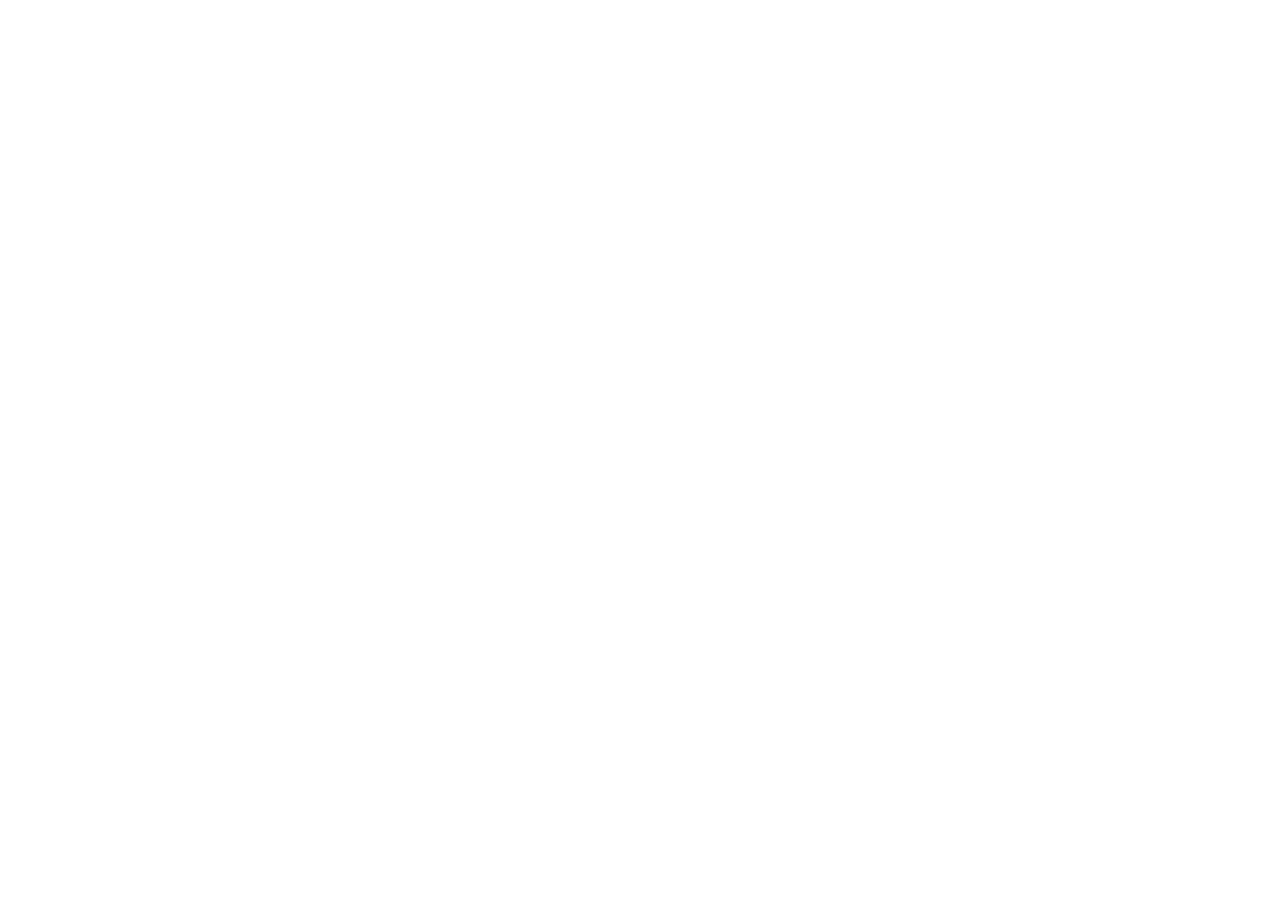
==== day01/login.html @ 251e4d49 "init project" ====
<!DOCTYPE html>
<html lang="en">
<head>
    <meta charset="UTF-8">
    <meta http-equiv="X-UA-Compatible" content="IE=edge">
    <meta name="viewport" content="width=device-width, initial-scale=1.0">
    <title>Document</title>
</head>
<body>
    
</body>
</html>
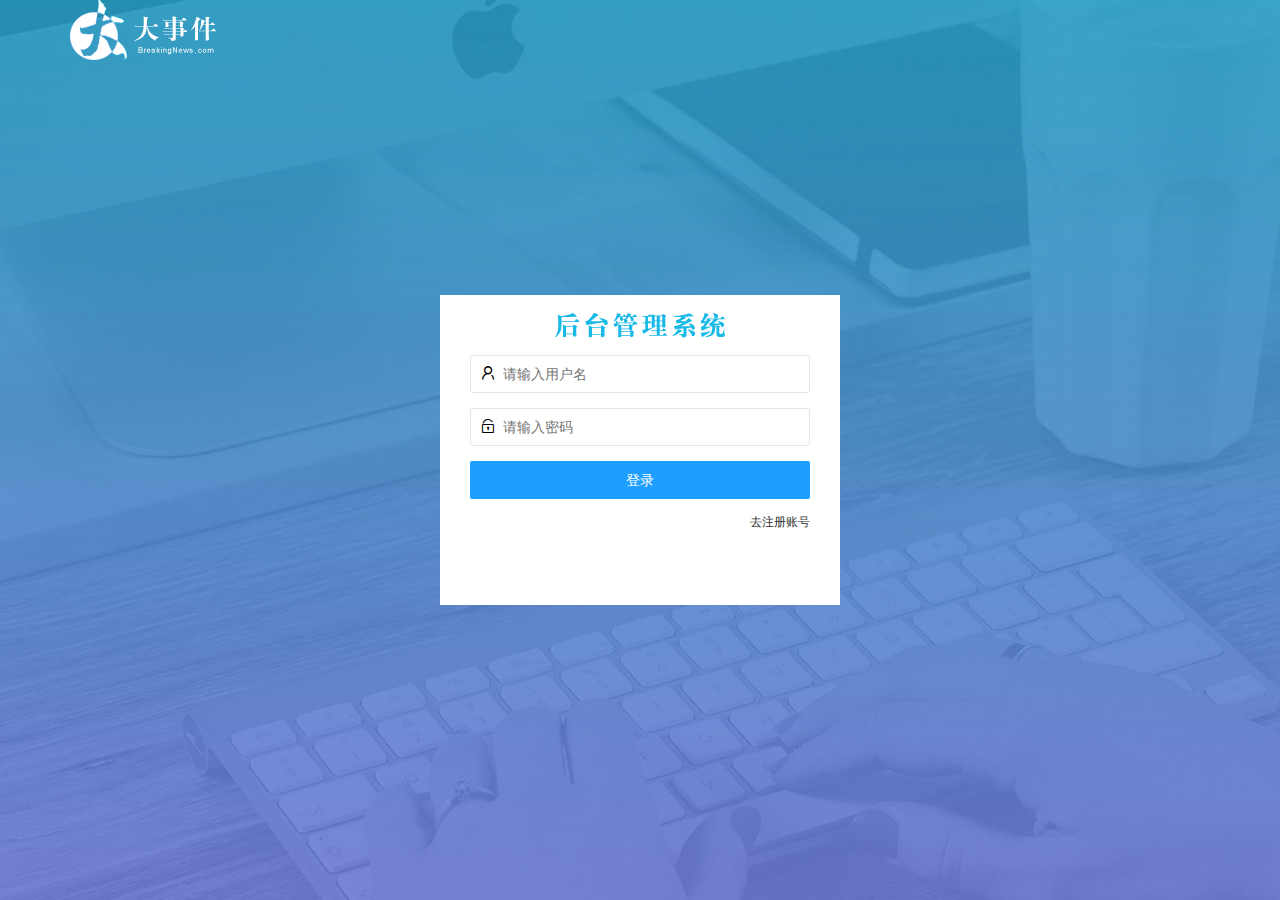
==== commit 11308c99: "新增了登录注册的css和js文件" ====
--- a/day01/login.html
+++ b/day01/login.html
@@ -4,9 +4,77 @@
     <meta charset="UTF-8">
     <meta http-equiv="X-UA-Compatible" content="IE=edge">
     <meta name="viewport" content="width=device-width, initial-scale=1.0">
-    <title>Document</title>
+    <title>大事件-登录/注册</title>
+    <link rel="stylesheet" href="./assets/css/login.css">
+    <link rel="stylesheet" href="./assets/lib/layui/css/layui.css">
 </head>
 <body>
+    <div class="layui-main">
+        <img src="./assets/images/logo.png" alt="">
+    </div>
+
+    <!-- 登录注册区域 -->
+    <div class="loginAndRegBox">
+        <div class="title-box"></div>
+        <!-- 登录的div -->
+        <div class="login-box">
+            <!-- 登录的表单 -->
+            <form class="layui-form"  id="form_login">
+                <!-- 用户名 -->
+                <div class="layui-form-item">
+                    <i class="layui-icon layui-icon-username"></i> 
+                    <input type="text" name="username" required  lay-verify="required" placeholder="请输入用户名" autocomplete="off" class="layui-input" id="layui-input">
+                </div>
+                <!-- 密码 -->
+                <div class="layui-form-item">
+                    <i class="layui-icon layui-icon-password"></i> 
+                    <input type="password" name="password" required  lay-verify="required|pwd" placeholder="请输入密码" autocomplete="off" class="layui-input" id="layui-input">
+                </div>
+                <!-- 登录按钮 -->
+                <div class="layui-form-item">
+                    <!-- 注意：表单提交按钮和普通按钮的区别 就是lay-submit属性 -->
+                          <button class="layui-btn layui-btn-normal layui-btn-fluid " lay-submit>登录</button>
+                </div>
+                <div class="layui-form-item links">
+                <a href="javascript:;" id="link_reg">去注册账号</a>
+                </div>
+            </form>
+            
+            
+        </div>
+        <!-- 注册的div -->
+        <div class="reg-box">
+            <form class="layui-form" id="form_reg">
+                <!-- 用户名 -->
+                <div class="layui-form-item">
+                    <i class="layui-icon layui-icon-username"></i> 
+                    <input type="text" name="username" required  lay-verify="required" placeholder="请输入用户名" autocomplete="off" class="layui-input" id="layui-input">
+                </div>
+                <!-- 密码 -->
+                <div class="layui-form-item">
+                    <i class="layui-icon layui-icon-password"></i> 
+                    <input type="password" name="password" required  lay-verify="required|pwd" placeholder="请输入密码" autocomplete="off" class="layui-input" id="layui-input">
+                </div>
+                <!-- 再次确认密码 -->
+                <div class="layui-form-item">
+                    <i class="layui-icon layui-icon-password"></i> 
+                    <input type="password" name="repassword" required  lay-verify="required|pwd|repwd" placeholder="再次输入密码" autocomplete="off" class="layui-input" id="layui-input">
+                </div>
+                <!-- 注册按钮 -->
+                <div class="layui-form-item">
+                    <!-- 注意：表单提交按钮和普通按钮的区别 就是lay-submit属性 -->
+                          <button class="layui-btn layui-btn-normal layui-btn-fluid " lay-submit>注册</button>
+                </div>
     
+                <div class="layui-form-item links">
+                <a href="javascript:;" id="link_login">去登录</a>
+                </div>
+            </form>
+        </div>
+    </div>
+    <script src="./assets/lib/layui/layui.all.js"></script>
+    <script src="./assets/lib/jquery.js"></script>
+    <script src="./assets/js/login.js"></script>
+    <!-- <script src="../../预习资料/大事件项目/day01/04.code/assets/js/login.js"></script> -->
 </body>
-</html>+</html> --- a/day01/assets/css/login.css
+++ b/day01/assets/css/login.css
@@ -0,0 +1,55 @@
+html,
+body {
+    margin: 0;
+    padding: 0;
+    height: 100%;
+    width: 100%;
+    background: url(../images/login_bg.jpg) no-repeat center;
+    background-size: cover;
+}
+
+.loginAndRegBox {
+    width: 400px;
+    height: 310px;
+    background-color: #fff;
+    position: absolute;
+    top: 50%;
+    left: 50%;
+    transform: translate(-50%,-50%);
+
+}
+.title-box {
+    height: 60px;
+    background: url(../images/login_title.png) no-repeat center;
+    
+}
+.reg-box {
+    display: none;
+}
+
+.layui-form {
+    padding: 0 30px;
+}
+
+.links {
+    display: flex;
+    justify-content: flex-end;
+
+}
+
+.links a {
+    font-size: 12px;
+}
+.layui-form-item {
+    position: relative;
+}
+
+.layui-icon {
+    position: absolute;
+    top: 10px;
+    left: 10px;
+}
+
+#layui-input {
+    padding-left: 32px;
+}--- a/day01/assets/lib/layui/css/layui.css
+++ b/day01/assets/lib/layui/css/layui.css
@@ -0,0 +1,2 @@
+/** layui-v2.5.5 MIT License By https://www.layui.com */
+ .layui-inline,img{display:inline-block;vertical-align:middle}h1,h2,h3,h4,h5,h6{font-weight:400}.layui-edge,.layui-header,.layui-inline,.layui-main{position:relative}.layui-body,.layui-edge,.layui-elip{overflow:hidden}.layui-btn,.layui-edge,.layui-inline,img{vertical-align:middle}.layui-btn,.layui-disabled,.layui-icon,.layui-unselect{-moz-user-select:none;-webkit-user-select:none;-ms-user-select:none}.layui-elip,.layui-form-checkbox span,.layui-form-pane .layui-form-label{text-overflow:ellipsis;white-space:nowrap}.layui-breadcrumb,.layui-tree-btnGroup{visibility:hidden}blockquote,body,button,dd,div,dl,dt,form,h1,h2,h3,h4,h5,h6,input,li,ol,p,pre,td,textarea,th,ul{margin:0;padding:0;-webkit-tap-highlight-color:rgba(0,0,0,0)}a:active,a:hover{outline:0}img{border:none}li{list-style:none}table{border-collapse:collapse;border-spacing:0}h4,h5,h6{font-size:100%}button,input,optgroup,option,select,textarea{font-family:inherit;font-size:inherit;font-style:inherit;font-weight:inherit;outline:0}pre{white-space:pre-wrap;white-space:-moz-pre-wrap;white-space:-pre-wrap;white-space:-o-pre-wrap;word-wrap:break-word}body{line-height:24px;font:14px Helvetica Neue,Helvetica,PingFang SC,Tahoma,Arial,sans-serif}hr{height:1px;margin:10px 0;border:0;clear:both}a{color:#333;text-decoration:none}a:hover{color:#777}a cite{font-style:normal;*cursor:pointer}.layui-border-box,.layui-border-box *{box-sizing:border-box}.layui-box,.layui-box *{box-sizing:content-box}.layui-clear{clear:both;*zoom:1}.layui-clear:after{content:'\20';clear:both;*zoom:1;display:block;height:0}.layui-inline{*display:inline;*zoom:1}.layui-edge{display:inline-block;width:0;height:0;border-width:6px;border-style:dashed;border-color:transparent}.layui-edge-top{top:-4px;border-bottom-color:#999;border-bottom-style:solid}.layui-edge-right{border-left-color:#999;border-left-style:solid}.layui-edge-bottom{top:2px;border-top-color:#999;border-top-style:solid}.layui-edge-left{border-right-color:#999;border-right-style:solid}.layui-disabled,.layui-disabled:hover{color:#d2d2d2!important;cursor:not-allowed!important}.layui-circle{border-radius:100%}.layui-show{display:block!important}.layui-hide{display:none!important}@font-face{font-family:layui-icon;src:url(../font/iconfont.eot?v=250);src:url(../font/iconfont.eot?v=250#iefix) format('embedded-opentype'),url(../font/iconfont.woff2?v=250) format('woff2'),url(../font/iconfont.woff?v=250) format('woff'),url(../font/iconfont.ttf?v=250) format('truetype'),url(../font/iconfont.svg?v=250#layui-icon) format('svg')}.layui-icon{font-family:layui-icon!important;font-size:16px;font-style:normal;-webkit-font-smoothing:antialiased;-moz-osx-font-smoothing:grayscale}.layui-icon-reply-fill:before{content:"\e611"}.layui-icon-set-fill:before{content:"\e614"}.layui-icon-menu-fill:before{content:"\e60f"}.layui-icon-search:before{content:"\e615"}.layui-icon-share:before{content:"\e641"}.layui-icon-set-sm:before{content:"\e620"}.layui-icon-engine:before{content:"\e628"}.layui-icon-close:before{content:"\1006"}.layui-icon-close-fill:before{content:"\1007"}.layui-icon-chart-screen:before{content:"\e629"}.layui-icon-star:before{content:"\e600"}.layui-icon-circle-dot:before{content:"\e617"}.layui-icon-chat:before{content:"\e606"}.layui-icon-release:before{content:"\e609"}.layui-icon-list:before{content:"\e60a"}.layui-icon-chart:before{content:"\e62c"}.layui-icon-ok-circle:before{content:"\1005"}.layui-icon-layim-theme:before{content:"\e61b"}.layui-icon-table:before{content:"\e62d"}.layui-icon-right:before{content:"\e602"}.layui-icon-left:before{content:"\e603"}.layui-icon-cart-simple:before{content:"\e698"}.layui-icon-face-cry:before{content:"\e69c"}.layui-icon-face-smile:before{content:"\e6af"}.layui-icon-survey:before{content:"\e6b2"}.layui-icon-tree:before{content:"\e62e"}.layui-icon-upload-circle:before{content:"\e62f"}.layui-icon-add-circle:before{content:"\e61f"}.layui-icon-download-circle:before{content:"\e601"}.layui-icon-templeate-1:before{content:"\e630"}.layui-icon-util:before{content:"\e631"}.layui-icon-face-surprised:before{content:"\e664"}.layui-icon-edit:before{content:"\e642"}.layui-icon-speaker:before{content:"\e645"}.layui-icon-down:before{content:"\e61a"}.layui-icon-file:before{content:"\e621"}.layui-icon-layouts:before{content:"\e632"}.layui-icon-rate-half:before{content:"\e6c9"}.layui-icon-add-circle-fine:before{content:"\e608"}.layui-icon-prev-circle:before{content:"\e633"}.layui-icon-read:before{content:"\e705"}.layui-icon-404:before{content:"\e61c"}.layui-icon-carousel:before{content:"\e634"}.layui-icon-help:before{content:"\e607"}.layui-icon-code-circle:before{content:"\e635"}.layui-icon-water:before{content:"\e636"}.layui-icon-username:before{content:"\e66f"}.layui-icon-find-fill:before{content:"\e670"}.layui-icon-about:before{content:"\e60b"}.layui-icon-location:before{content:"\e715"}.layui-icon-up:before{content:"\e619"}.layui-icon-pause:before{content:"\e651"}.layui-icon-date:before{content:"\e637"}.layui-icon-layim-uploadfile:before{content:"\e61d"}.layui-icon-delete:before{content:"\e640"}.layui-icon-play:before{content:"\e652"}.layui-icon-top:before{content:"\e604"}.layui-icon-friends:before{content:"\e612"}.layui-icon-refresh-3:before{content:"\e9aa"}.layui-icon-ok:before{content:"\e605"}.layui-icon-layer:before{content:"\e638"}.layui-icon-face-smile-fine:before{content:"\e60c"}.layui-icon-dollar:before{content:"\e659"}.layui-icon-group:before{content:"\e613"}.layui-icon-layim-download:before{content:"\e61e"}.layui-icon-picture-fine:before{content:"\e60d"}.layui-icon-link:before{content:"\e64c"}.layui-icon-diamond:before{content:"\e735"}.layui-icon-log:before{content:"\e60e"}.layui-icon-rate-solid:before{content:"\e67a"}.layui-icon-fonts-del:before{content:"\e64f"}.layui-icon-unlink:before{content:"\e64d"}.layui-icon-fonts-clear:before{content:"\e639"}.layui-icon-triangle-r:before{content:"\e623"}.layui-icon-circle:before{content:"\e63f"}.layui-icon-radio:before{content:"\e643"}.layui-icon-align-center:before{content:"\e647"}.layui-icon-align-right:before{content:"\e648"}.layui-icon-align-left:before{content:"\e649"}.layui-icon-loading-1:before{content:"\e63e"}.layui-icon-return:before{content:"\e65c"}.layui-icon-fonts-strong:before{content:"\e62b"}.layui-icon-upload:before{content:"\e67c"}.layui-icon-dialogue:before{content:"\e63a"}.layui-icon-video:before{content:"\e6ed"}.layui-icon-headset:before{content:"\e6fc"}.layui-icon-cellphone-fine:before{content:"\e63b"}.layui-icon-add-1:before{content:"\e654"}.layui-icon-face-smile-b:before{content:"\e650"}.layui-icon-fonts-html:before{content:"\e64b"}.layui-icon-form:before{content:"\e63c"}.layui-icon-cart:before{content:"\e657"}.layui-icon-camera-fill:before{content:"\e65d"}.layui-icon-tabs:before{content:"\e62a"}.layui-icon-fonts-code:before{content:"\e64e"}.layui-icon-fire:before{content:"\e756"}.layui-icon-set:before{content:"\e716"}.layui-icon-fonts-u:before{content:"\e646"}.layui-icon-triangle-d:before{content:"\e625"}.layui-icon-tips:before{content:"\e702"}.layui-icon-picture:before{content:"\e64a"}.layui-icon-more-vertical:before{content:"\e671"}.layui-icon-flag:before{content:"\e66c"}.layui-icon-loading:before{content:"\e63d"}.layui-icon-fonts-i:before{content:"\e644"}.layui-icon-refresh-1:before{content:"\e666"}.layui-icon-rmb:before{content:"\e65e"}.layui-icon-home:before{content:"\e68e"}.layui-icon-user:before{content:"\e770"}.layui-icon-notice:before{content:"\e667"}.layui-icon-login-weibo:before{content:"\e675"}.layui-icon-voice:before{content:"\e688"}.layui-icon-upload-drag:before{content:"\e681"}.layui-icon-login-qq:before{content:"\e676"}.layui-icon-snowflake:before{content:"\e6b1"}.layui-icon-file-b:before{content:"\e655"}.layui-icon-template:before{content:"\e663"}.layui-icon-auz:before{content:"\e672"}.layui-icon-console:before{content:"\e665"}.layui-icon-app:before{content:"\e653"}.layui-icon-prev:before{content:"\e65a"}.layui-icon-website:before{content:"\e7ae"}.layui-icon-next:before{content:"\e65b"}.layui-icon-component:before{content:"\e857"}.layui-icon-more:before{content:"\e65f"}.layui-icon-login-wechat:before{content:"\e677"}.layui-icon-shrink-right:before{content:"\e668"}.layui-icon-spread-left:before{content:"\e66b"}.layui-icon-camera:before{content:"\e660"}.layui-icon-note:before{content:"\e66e"}.layui-icon-refresh:before{content:"\e669"}.layui-icon-female:before{content:"\e661"}.layui-icon-male:before{content:"\e662"}.layui-icon-password:before{content:"\e673"}.layui-icon-senior:before{content:"\e674"}.layui-icon-theme:before{content:"\e66a"}.layui-icon-tread:before{content:"\e6c5"}.layui-icon-praise:before{content:"\e6c6"}.layui-icon-star-fill:before{content:"\e658"}.layui-icon-rate:before{content:"\e67b"}.layui-icon-template-1:before{content:"\e656"}.layui-icon-vercode:before{content:"\e679"}.layui-icon-cellphone:before{content:"\e678"}.layui-icon-screen-full:before{content:"\e622"}.layui-icon-screen-restore:before{content:"\e758"}.layui-icon-cols:before{content:"\e610"}.layui-icon-export:before{content:"\e67d"}.layui-icon-print:before{content:"\e66d"}.layui-icon-slider:before{content:"\e714"}.layui-icon-addition:before{content:"\e624"}.layui-icon-subtraction:before{content:"\e67e"}.layui-icon-service:before{content:"\e626"}.layui-icon-transfer:before{content:"\e691"}.layui-main{width:1140px;margin:0 auto}.layui-header{z-index:1000;height:60px}.layui-header a:hover{transition:all .5s;-webkit-transition:all .5s}.layui-side{position:fixed;left:0;top:0;bottom:0;z-index:999;width:200px;overflow-x:hidden}.layui-side-scroll{position:relative;width:220px;height:100%;overflow-x:hidden}.layui-body{position:absolute;left:200px;right:0;top:0;bottom:0;z-index:998;width:auto;overflow-y:auto;box-sizing:border-box}.layui-layout-body{overflow:hidden}.layui-layout-admin .layui-header{background-color:#23262E}.layui-layout-admin .layui-side{top:60px;width:200px;overflow-x:hidden}.layui-layout-admin .layui-body{position:fixed;top:60px;bottom:44px}.layui-layout-admin .layui-main{width:auto;margin:0 15px}.layui-layout-admin .layui-footer{position:fixed;left:200px;right:0;bottom:0;height:44px;line-height:44px;padding:0 15px;background-color:#eee}.layui-layout-admin .layui-logo{position:absolute;left:0;top:0;width:200px;height:100%;line-height:60px;text-align:center;color:#009688;font-size:16px}.layui-layout-admin .layui-header .layui-nav{background:0 0}.layui-layout-left{position:absolute!important;left:200px;top:0}.layui-layout-right{position:absolute!important;right:0;top:0}.layui-container{position:relative;margin:0 auto;padding:0 15px;box-sizing:border-box}.layui-fluid{position:relative;margin:0 auto;padding:0 15px}.layui-row:after,.layui-row:before{content:'';display:block;clear:both}.layui-col-lg1,.layui-col-lg10,.layui-col-lg11,.layui-col-lg12,.layui-col-lg2,.layui-col-lg3,.layui-col-lg4,.layui-col-lg5,.layui-col-lg6,.layui-col-lg7,.layui-col-lg8,.layui-col-lg9,.layui-col-md1,.layui-col-md10,.layui-col-md11,.layui-col-md12,.layui-col-md2,.layui-col-md3,.layui-col-md4,.layui-col-md5,.layui-col-md6,.layui-col-md7,.layui-col-md8,.layui-col-md9,.layui-col-sm1,.layui-col-sm10,.layui-col-sm11,.layui-col-sm12,.layui-col-sm2,.layui-col-sm3,.layui-col-sm4,.layui-col-sm5,.layui-col-sm6,.layui-col-sm7,.layui-col-sm8,.layui-col-sm9,.layui-col-xs1,.layui-col-xs10,.layui-col-xs11,.layui-col-xs12,.layui-col-xs2,.layui-col-xs3,.layui-col-xs4,.layui-col-xs5,.layui-col-xs6,.layui-col-xs7,.layui-col-xs8,.layui-col-xs9{position:relative;display:block;box-sizing:border-box}.layui-col-xs1,.layui-col-xs10,.layui-col-xs11,.layui-col-xs12,.layui-col-xs2,.layui-col-xs3,.layui-col-xs4,.layui-col-xs5,.layui-col-xs6,.layui-col-xs7,.layui-col-xs8,.layui-col-xs9{float:left}.layui-col-xs1{width:8.33333333%}.layui-col-xs2{width:16.66666667%}.layui-col-xs3{width:25%}.layui-col-xs4{width:33.33333333%}.layui-col-xs5{width:41.66666667%}.layui-col-xs6{width:50%}.layui-col-xs7{width:58.33333333%}.layui-col-xs8{width:66.66666667%}.layui-col-xs9{width:75%}.layui-col-xs10{width:83.33333333%}.layui-col-xs11{width:91.66666667%}.layui-col-xs12{width:100%}.layui-col-xs-offset1{margin-left:8.33333333%}.layui-col-xs-offset2{margin-left:16.66666667%}.layui-col-xs-offset3{margin-left:25%}.layui-col-xs-offset4{margin-left:33.33333333%}.layui-col-xs-offset5{margin-left:41.66666667%}.layui-col-xs-offset6{margin-left:50%}.layui-col-xs-offset7{margin-left:58.33333333%}.layui-col-xs-offset8{margin-left:66.66666667%}.layui-col-xs-offset9{margin-left:75%}.layui-col-xs-offset10{margin-left:83.33333333%}.layui-col-xs-offset11{margin-left:91.66666667%}.layui-col-xs-offset12{margin-left:100%}@media screen and (max-width:768px){.layui-hide-xs{display:none!important}.layui-show-xs-block{display:block!important}.layui-show-xs-inline{display:inline!important}.layui-show-xs-inline-block{display:inline-block!important}}@media screen and (min-width:768px){.layui-container{width:750px}.layui-hide-sm{display:none!important}.layui-show-sm-block{display:block!important}.layui-show-sm-inline{display:inline!important}.layui-show-sm-inline-block{display:inline-block!important}.layui-col-sm1,.layui-col-sm10,.layui-col-sm11,.layui-col-sm12,.layui-col-sm2,.layui-col-sm3,.layui-col-sm4,.layui-col-sm5,.layui-col-sm6,.layui-col-sm7,.layui-col-sm8,.layui-col-sm9{float:left}.layui-col-sm1{width:8.33333333%}.layui-col-sm2{width:16.66666667%}.layui-col-sm3{width:25%}.layui-col-sm4{width:33.33333333%}.layui-col-sm5{width:41.66666667%}.layui-col-sm6{width:50%}.layui-col-sm7{width:58.33333333%}.layui-col-sm8{width:66.66666667%}.layui-col-sm9{width:75%}.layui-col-sm10{width:83.33333333%}.layui-col-sm11{width:91.66666667%}.layui-col-sm12{width:100%}.layui-col-sm-offset1{margin-left:8.33333333%}.layui-col-sm-offset2{margin-left:16.66666667%}.layui-col-sm-offset3{margin-left:25%}.layui-col-sm-offset4{margin-left:33.33333333%}.layui-col-sm-offset5{margin-left:41.66666667%}.layui-col-sm-offset6{margin-left:50%}.layui-col-sm-offset7{margin-left:58.33333333%}.layui-col-sm-offset8{margin-left:66.66666667%}.layui-col-sm-offset9{margin-left:75%}.layui-col-sm-offset10{margin-left:83.33333333%}.layui-col-sm-offset11{margin-left:91.66666667%}.layui-col-sm-offset12{margin-left:100%}}@media screen and (min-width:992px){.layui-container{width:970px}.layui-hide-md{display:none!important}.layui-show-md-block{display:block!important}.layui-show-md-inline{display:inline!important}.layui-show-md-inline-block{display:inline-block!important}.layui-col-md1,.layui-col-md10,.layui-col-md11,.layui-col-md12,.layui-col-md2,.layui-col-md3,.layui-col-md4,.layui-col-md5,.layui-col-md6,.layui-col-md7,.layui-col-md8,.layui-col-md9{float:left}.layui-col-md1{width:8.33333333%}.layui-col-md2{width:16.66666667%}.layui-col-md3{width:25%}.layui-col-md4{width:33.33333333%}.layui-col-md5{width:41.66666667%}.layui-col-md6{width:50%}.layui-col-md7{width:58.33333333%}.layui-col-md8{width:66.66666667%}.layui-col-md9{width:75%}.layui-col-md10{width:83.33333333%}.layui-col-md11{width:91.66666667%}.layui-col-md12{width:100%}.layui-col-md-offset1{margin-left:8.33333333%}.layui-col-md-offset2{margin-left:16.66666667%}.layui-col-md-offset3{margin-left:25%}.layui-col-md-offset4{margin-left:33.33333333%}.layui-col-md-offset5{margin-left:41.66666667%}.layui-col-md-offset6{margin-left:50%}.layui-col-md-offset7{margin-left:58.33333333%}.layui-col-md-offset8{margin-left:66.66666667%}.layui-col-md-offset9{margin-left:75%}.layui-col-md-offset10{margin-left:83.33333333%}.layui-col-md-offset11{margin-left:91.66666667%}.layui-col-md-offset12{margin-left:100%}}@media screen and (min-width:1200px){.layui-container{width:1170px}.layui-hide-lg{display:none!important}.layui-show-lg-block{display:block!important}.layui-show-lg-inline{display:inline!important}.layui-show-lg-inline-block{display:inline-block!important}.layui-col-lg1,.layui-col-lg10,.layui-col-lg11,.layui-col-lg12,.layui-col-lg2,.layui-col-lg3,.layui-col-lg4,.layui-col-lg5,.layui-col-lg6,.layui-col-lg7,.layui-col-lg8,.layui-col-lg9{float:left}.layui-col-lg1{width:8.33333333%}.layui-col-lg2{width:16.66666667%}.layui-col-lg3{width:25%}.layui-col-lg4{width:33.33333333%}.layui-col-lg5{width:41.66666667%}.layui-col-lg6{width:50%}.layui-col-lg7{width:58.33333333%}.layui-col-lg8{width:66.66666667%}.layui-col-lg9{width:75%}.layui-col-lg10{width:83.33333333%}.layui-col-lg11{width:91.66666667%}.layui-col-lg12{width:100%}.layui-col-lg-offset1{margin-left:8.33333333%}.layui-col-lg-offset2{margin-left:16.66666667%}.layui-col-lg-offset3{margin-left:25%}.layui-col-lg-offset4{margin-left:33.33333333%}.layui-col-lg-offset5{margin-left:41.66666667%}.layui-col-lg-offset6{margin-left:50%}.layui-col-lg-offset7{margin-left:58.33333333%}.layui-col-lg-offset8{margin-left:66.66666667%}.layui-col-lg-offset9{margin-left:75%}.layui-col-lg-offset10{margin-left:83.33333333%}.layui-col-lg-offset11{margin-left:91.66666667%}.layui-col-lg-offset12{margin-left:100%}}.layui-col-space1{margin:-.5px}.layui-col-space1>*{padding:.5px}.layui-col-space3{margin:-1.5px}.layui-col-space3>*{padding:1.5px}.layui-col-space5{margin:-2.5px}.layui-col-space5>*{padding:2.5px}.layui-col-space8{margin:-3.5px}.layui-col-space8>*{padding:3.5px}.layui-col-space10{margin:-5px}.layui-col-space10>*{padding:5px}.layui-col-space12{margin:-6px}.layui-col-space12>*{padding:6px}.layui-col-space15{margin:-7.5px}.layui-col-space15>*{padding:7.5px}.layui-col-space18{margin:-9px}.layui-col-space18>*{padding:9px}.layui-col-space20{margin:-10px}.layui-col-space20>*{padding:10px}.layui-col-space22{margin:-11px}.layui-col-space22>*{padding:11px}.layui-col-space25{margin:-12.5px}.layui-col-space25>*{padding:12.5px}.layui-col-space30{margin:-15px}.layui-col-space30>*{padding:15px}.layui-btn,.layui-input,.layui-select,.layui-textarea,.layui-upload-button{outline:0;-webkit-appearance:none;transition:all .3s;-webkit-transition:all .3s;box-sizing:border-box}.layui-elem-quote{margin-bottom:10px;padding:15px;line-height:22px;border-left:5px solid #009688;border-radius:0 2px 2px 0;background-color:#f2f2f2}.layui-quote-nm{border-style:solid;border-width:1px 1px 1px 5px;background:0 0}.layui-elem-field{margin-bottom:10px;padding:0;border-width:1px;border-style:solid}.layui-elem-field legend{margin-left:20px;padding:0 10px;font-size:20px;font-weight:300}.layui-field-title{margin:10px 0 20px;border-width:1px 0 0}.layui-field-box{padding:10px 15px}.layui-field-title .layui-field-box{padding:10px 0}.layui-progress{position:relative;height:6px;border-radius:20px;background-color:#e2e2e2}.layui-progress-bar{position:absolute;left:0;top:0;width:0;max-width:100%;height:6px;border-radius:20px;text-align:right;background-color:#5FB878;transition:all .3s;-webkit-transition:all .3s}.layui-progress-big,.layui-progress-big .layui-progress-bar{height:18px;line-height:18px}.layui-progress-text{position:relative;top:-20px;line-height:18px;font-size:12px;color:#666}.layui-progress-big .layui-progress-text{position:static;padding:0 10px;color:#fff}.layui-collapse{border-width:1px;border-style:solid;border-radius:2px}.layui-colla-content,.layui-colla-item{border-top-width:1px;border-top-style:solid}.layui-colla-item:first-child{border-top:none}.layui-colla-title{position:relative;height:42px;line-height:42px;padding:0 15px 0 35px;color:#333;background-color:#f2f2f2;cursor:pointer;font-size:14px;overflow:hidden}.layui-colla-content{display:none;padding:10px 15px;line-height:22px;color:#666}.layui-colla-icon{position:absolute;left:15px;top:0;font-size:14px}.layui-card{margin-bottom:15px;border-radius:2px;background-color:#fff;box-shadow:0 1px 2px 0 rgba(0,0,0,.05)}.layui-card:last-child{margin-bottom:0}.layui-card-header{position:relative;height:42px;line-height:42px;padding:0 15px;border-bottom:1px solid #f6f6f6;color:#333;border-radius:2px 2px 0 0;font-size:14px}.layui-bg-black,.layui-bg-blue,.layui-bg-cyan,.layui-bg-green,.layui-bg-orange,.layui-bg-red{color:#fff!important}.layui-card-body{position:relative;padding:10px 15px;line-height:24px}.layui-card-body[pad15]{padding:15px}.layui-card-body[pad20]{padding:20px}.layui-card-body .layui-table{margin:5px 0}.layui-card .layui-tab{margin:0}.layui-panel-window{position:relative;padding:15px;border-radius:0;border-top:5px solid #E6E6E6;background-color:#fff}.layui-auxiliar-moving{position:fixed;left:0;right:0;top:0;bottom:0;width:100%;height:100%;background:0 0;z-index:9999999999}.layui-form-label,.layui-form-mid,.layui-form-select,.layui-input-block,.layui-input-inline,.layui-textarea{position:relative}.layui-bg-red{background-color:#FF5722!important}.layui-bg-orange{background-color:#FFB800!important}.layui-bg-green{background-color:#009688!important}.layui-bg-cyan{background-color:#2F4056!important}.layui-bg-blue{background-color:#1E9FFF!important}.layui-bg-black{background-color:#393D49!important}.layui-bg-gray{background-color:#eee!important;color:#666!important}.layui-badge-rim,.layui-colla-content,.layui-colla-item,.layui-collapse,.layui-elem-field,.layui-form-pane .layui-form-item[pane],.layui-form-pane .layui-form-label,.layui-input,.layui-layedit,.layui-layedit-tool,.layui-quote-nm,.layui-select,.layui-tab-bar,.layui-tab-card,.layui-tab-title,.layui-tab-title .layui-this:after,.layui-textarea{border-color:#e6e6e6}.layui-timeline-item:before,hr{background-color:#e6e6e6}.layui-text{line-height:22px;font-size:14px;color:#666}.layui-text h1,.layui-text h2,.layui-text h3{font-weight:500;color:#333}.layui-text h1{font-size:30px}.layui-text h2{font-size:24px}.layui-text h3{font-size:18px}.layui-text a:not(.layui-btn){color:#01AAED}.layui-text a:not(.layui-btn):hover{text-decoration:underline}.layui-text ul{padding:5px 0 5px 15px}.layui-text ul li{margin-top:5px;list-style-type:disc}.layui-text em,.layui-word-aux{color:#999!important;padding:0 5px!important}.layui-btn{display:inline-block;height:38px;line-height:38px;padding:0 18px;background-color:#009688;color:#fff;white-space:nowrap;text-align:center;font-size:14px;border:none;border-radius:2px;cursor:pointer}.layui-btn:hover{opacity:.8;filter:alpha(opacity=80);color:#fff}.layui-btn:active{opacity:1;filter:alpha(opacity=100)}.layui-btn+.layui-btn{margin-left:10px}.layui-btn-container{font-size:0}.layui-btn-container .layui-btn{margin-right:10px;margin-bottom:10px}.layui-btn-container .layui-btn+.layui-btn{margin-left:0}.layui-table .layui-btn-container .layui-btn{margin-bottom:9px}.layui-btn-radius{border-radius:100px}.layui-btn .layui-icon{margin-right:3px;font-size:18px;vertical-align:bottom;vertical-align:middle\9}.layui-btn-primary{border:1px solid #C9C9C9;background-color:#fff;color:#555}.layui-btn-primary:hover{border-color:#009688;color:#333}.layui-btn-normal{background-color:#1E9FFF}.layui-btn-warm{background-color:#FFB800}.layui-btn-danger{background-color:#FF5722}.layui-btn-checked{background-color:#5FB878}.layui-btn-disabled,.layui-btn-disabled:active,.layui-btn-disabled:hover{border:1px solid #e6e6e6;background-color:#FBFBFB;color:#C9C9C9;cursor:not-allowed;opacity:1}.layui-btn-lg{height:44px;line-height:44px;padding:0 25px;font-size:16px}.layui-btn-sm{height:30px;line-height:30px;padding:0 10px;font-size:12px}.layui-btn-sm i{font-size:16px!important}.layui-btn-xs{height:22px;line-height:22px;padding:0 5px;font-size:12px}.layui-btn-xs i{font-size:14px!important}.layui-btn-group{display:inline-block;vertical-align:middle;font-size:0}.layui-btn-group .layui-btn{margin-left:0!important;margin-right:0!important;border-left:1px solid rgba(255,255,255,.5);border-radius:0}.layui-btn-group .layui-btn-primary{border-left:none}.layui-btn-group .layui-btn-primary:hover{border-color:#C9C9C9;color:#009688}.layui-btn-group .layui-btn:first-child{border-left:none;border-radius:2px 0 0 2px}.layui-btn-group .layui-btn-primary:first-child{border-left:1px solid #c9c9c9}.layui-btn-group .layui-btn:last-child{border-radius:0 2px 2px 0}.layui-btn-group .layui-btn+.layui-btn{margin-left:0}.layui-btn-group+.layui-btn-group{margin-left:10px}.layui-btn-fluid{width:100%}.layui-input,.layui-select,.layui-textarea{height:38px;line-height:1.3;line-height:38px\9;border-width:1px;border-style:solid;background-color:#fff;border-radius:2px}.layui-input::-webkit-input-placeholder,.layui-select::-webkit-input-placeholder,.layui-textarea::-webkit-input-placeholder{line-height:1.3}.layui-input,.layui-textarea{display:block;width:100%;padding-left:10px}.layui-input:hover,.layui-textarea:hover{border-color:#D2D2D2!important}.layui-input:focus,.layui-textarea:focus{border-color:#C9C9C9!important}.layui-textarea{min-height:100px;height:auto;line-height:20px;padding:6px 10px;resize:vertical}.layui-select{padding:0 10px}.layui-form input[type=checkbox],.layui-form input[type=radio],.layui-form select{display:none}.layui-form [lay-ignore]{display:initial}.layui-form-item{margin-bottom:15px;clear:both;*zoom:1}.layui-form-item:after{content:'\20';clear:both;*zoom:1;display:block;height:0}.layui-form-label{float:left;display:block;padding:9px 15px;width:80px;font-weight:400;line-height:20px;text-align:right}.layui-form-label-col{display:block;float:none;padding:9px 0;line-height:20px;text-align:left}.layui-form-item .layui-inline{margin-bottom:5px;margin-right:10px}.layui-input-block{margin-left:110px;min-height:36px}.layui-input-inline{display:inline-block;vertical-align:middle}.layui-form-item .layui-input-inline{float:left;width:190px;margin-right:10px}.layui-form-text .layui-input-inline{width:auto}.layui-form-mid{float:left;display:block;padding:9px 0!important;line-height:20px;margin-right:10px}.layui-form-danger+.layui-form-select .layui-input,.layui-form-danger:focus{border-color:#FF5722!important}.layui-form-select .layui-input{padding-right:30px;cursor:pointer}.layui-form-select .layui-edge{position:absolute;right:10px;top:50%;margin-top:-3px;cursor:pointer;border-width:6px;border-top-color:#c2c2c2;border-top-style:solid;transition:all .3s;-webkit-transition:all .3s}.layui-form-select dl{display:none;position:absolute;left:0;top:42px;padding:5px 0;z-index:899;min-width:100%;border:1px solid #d2d2d2;max-height:300px;overflow-y:auto;background-color:#fff;border-radius:2px;box-shadow:0 2px 4px rgba(0,0,0,.12);box-sizing:border-box}.layui-form-select dl dd,.layui-form-select dl dt{padding:0 10px;line-height:36px;white-space:nowrap;overflow:hidden;text-overflow:ellipsis}.layui-form-select dl dt{font-size:12px;color:#999}.layui-form-select dl dd{cursor:pointer}.layui-form-select dl dd:hover{background-color:#f2f2f2;-webkit-transition:.5s all;transition:.5s all}.layui-form-select .layui-select-group dd{padding-left:20px}.layui-form-select dl dd.layui-select-tips{padding-left:10px!important;color:#999}.layui-form-select dl dd.layui-this{background-color:#5FB878;color:#fff}.layui-form-checkbox,.layui-form-select dl dd.layui-disabled{background-color:#fff}.layui-form-selected dl{display:block}.layui-form-checkbox,.layui-form-checkbox *,.layui-form-switch{display:inline-block;vertical-align:middle}.layui-form-selected .layui-edge{margin-top:-9px;-webkit-transform:rotate(180deg);transform:rotate(180deg);margin-top:-3px\9}:root .layui-form-selected .layui-edge{margin-top:-9px\0/IE9}.layui-form-selectup dl{top:auto;bottom:42px}.layui-select-none{margin:5px 0;text-align:center;color:#999}.layui-select-disabled .layui-disabled{border-color:#eee!important}.layui-select-disabled .layui-edge{border-top-color:#d2d2d2}.layui-form-checkbox{position:relative;height:30px;line-height:30px;margin-right:10px;padding-right:30px;cursor:pointer;font-size:0;-webkit-transition:.1s linear;transition:.1s linear;box-sizing:border-box}.layui-form-checkbox span{padding:0 10px;height:100%;font-size:14px;border-radius:2px 0 0 2px;background-color:#d2d2d2;color:#fff;overflow:hidden}.layui-form-checkbox:hover span{background-color:#c2c2c2}.layui-form-checkbox i{position:absolute;right:0;top:0;width:30px;height:28px;border:1px solid #d2d2d2;border-left:none;border-radius:0 2px 2px 0;color:#fff;font-size:20px;text-align:center}.layui-form-checkbox:hover i{border-color:#c2c2c2;color:#c2c2c2}.layui-form-checked,.layui-form-checked:hover{border-color:#5FB878}.layui-form-checked span,.layui-form-checked:hover span{background-color:#5FB878}.layui-form-checked i,.layui-form-checked:hover i{color:#5FB878}.layui-form-item .layui-form-checkbox{margin-top:4px}.layui-form-checkbox[lay-skin=primary]{height:auto!important;line-height:normal!important;min-width:18px;min-height:18px;border:none!important;margin-right:0;padding-left:28px;padding-right:0;background:0 0}.layui-form-checkbox[lay-skin=primary] span{padding-left:0;padding-right:15px;line-height:18px;background:0 0;color:#666}.layui-form-checkbox[lay-skin=primary] i{right:auto;left:0;width:16px;height:16px;line-height:16px;border:1px solid #d2d2d2;font-size:12px;border-radius:2px;background-color:#fff;-webkit-transition:.1s linear;transition:.1s linear}.layui-form-checkbox[lay-skin=primary]:hover i{border-color:#5FB878;color:#fff}.layui-form-checked[lay-skin=primary] i{border-color:#5FB878!important;background-color:#5FB878;color:#fff}.layui-checkbox-disbaled[lay-skin=primary] span{background:0 0!important;color:#c2c2c2}.layui-checkbox-disbaled[lay-skin=primary]:hover i{border-color:#d2d2d2}.layui-form-item .layui-form-checkbox[lay-skin=primary]{margin-top:10px}.layui-form-switch{position:relative;height:22px;line-height:22px;min-width:35px;padding:0 5px;margin-top:8px;border:1px solid #d2d2d2;border-radius:20px;cursor:pointer;background-color:#fff;-webkit-transition:.1s linear;transition:.1s linear}.layui-form-switch i{position:absolute;left:5px;top:3px;width:16px;height:16px;border-radius:20px;background-color:#d2d2d2;-webkit-transition:.1s linear;transition:.1s linear}.layui-form-switch em{position:relative;top:0;width:25px;margin-left:21px;padding:0!important;text-align:center!important;color:#999!important;font-style:normal!important;font-size:12px}.layui-form-onswitch{border-color:#5FB878;background-color:#5FB878}.layui-checkbox-disbaled,.layui-checkbox-disbaled i{border-color:#e2e2e2!important}.layui-form-onswitch i{left:100%;margin-left:-21px;background-color:#fff}.layui-form-onswitch em{margin-left:5px;margin-right:21px;color:#fff!important}.layui-checkbox-disbaled span{background-color:#e2e2e2!important}.layui-checkbox-disbaled:hover i{color:#fff!important}[lay-radio]{display:none}.layui-form-radio,.layui-form-radio *{display:inline-block;vertical-align:middle}.layui-form-radio{line-height:28px;margin:6px 10px 0 0;padding-right:10px;cursor:pointer;font-size:0}.layui-form-radio *{font-size:14px}.layui-form-radio>i{margin-right:8px;font-size:22px;color:#c2c2c2}.layui-form-radio>i:hover,.layui-form-radioed>i{color:#5FB878}.layui-radio-disbaled>i{color:#e2e2e2!important}.layui-form-pane .layui-form-label{width:110px;padding:8px 15px;height:38px;line-height:20px;border-width:1px;border-style:solid;border-radius:2px 0 0 2px;text-align:center;background-color:#FBFBFB;overflow:hidden;box-sizing:border-box}.layui-form-pane .layui-input-inline{margin-left:-1px}.layui-form-pane .layui-input-block{margin-left:110px;left:-1px}.layui-form-pane .layui-input{border-radius:0 2px 2px 0}.layui-form-pane .layui-form-text .layui-form-label{float:none;width:100%;border-radius:2px;box-sizing:border-box;text-align:left}.layui-form-pane .layui-form-text .layui-input-inline{display:block;margin:0;top:-1px;clear:both}.layui-form-pane .layui-form-text .layui-input-block{margin:0;left:0;top:-1px}.layui-form-pane .layui-form-text .layui-textarea{min-height:100px;border-radius:0 0 2px 2px}.layui-form-pane .layui-form-checkbox{margin:4px 0 4px 10px}.layui-form-pane .layui-form-radio,.layui-form-pane .layui-form-switch{margin-top:6px;margin-left:10px}.layui-form-pane .layui-form-item[pane]{position:relative;border-width:1px;border-style:solid}.layui-form-pane .layui-form-item[pane] .layui-form-label{position:absolute;left:0;top:0;height:100%;border-width:0 1px 0 0}.layui-form-pane .layui-form-item[pane] .layui-input-inline{margin-left:110px}@media screen and (max-width:450px){.layui-form-item .layui-form-label{text-overflow:ellipsis;overflow:hidden;white-space:nowrap}.layui-form-item .layui-inline{display:block;margin-right:0;margin-bottom:20px;clear:both}.layui-form-item .layui-inline:after{content:'\20';clear:both;display:block;height:0}.layui-form-item .layui-input-inline{display:block;float:none;left:-3px;width:auto;margin:0 0 10px 112px}.layui-form-item .layui-input-inline+.layui-form-mid{margin-left:110px;top:-5px;padding:0}.layui-form-item .layui-form-checkbox{margin-right:5px;margin-bottom:5px}}.layui-layedit{border-width:1px;border-style:solid;border-radius:2px}.layui-layedit-tool{padding:3px 5px;border-bottom-width:1px;border-bottom-style:solid;font-size:0}.layedit-tool-fixed{position:fixed;top:0;border-top:1px solid #e2e2e2}.layui-layedit-tool .layedit-tool-mid,.layui-layedit-tool .layui-icon{display:inline-block;vertical-align:middle;text-align:center;font-size:14px}.layui-layedit-tool .layui-icon{position:relative;width:32px;height:30px;line-height:30px;margin:3px 5px;color:#777;cursor:pointer;border-radius:2px}.layui-layedit-tool .layui-icon:hover{color:#393D49}.layui-layedit-tool .layui-icon:active{color:#000}.layui-layedit-tool .layedit-tool-active{background-color:#e2e2e2;color:#000}.layui-layedit-tool .layui-disabled,.layui-layedit-tool .layui-disabled:hover{color:#d2d2d2;cursor:not-allowed}.layui-layedit-tool .layedit-tool-mid{width:1px;height:18px;margin:0 10px;background-color:#d2d2d2}.layedit-tool-html{width:50px!important;font-size:30px!important}.layedit-tool-b,.layedit-tool-code,.layedit-tool-help{font-size:16px!important}.layedit-tool-d,.layedit-tool-face,.layedit-tool-image,.layedit-tool-unlink{font-size:18px!important}.layedit-tool-image input{position:absolute;font-size:0;left:0;top:0;width:100%;height:100%;opacity:.01;filter:Alpha(opacity=1);cursor:pointer}.layui-layedit-iframe iframe{display:block;width:100%}#LAY_layedit_code{overflow:hidden}.layui-laypage{display:inline-block;*display:inline;*zoom:1;vertical-align:middle;margin:10px 0;font-size:0}.layui-laypage>a:first-child,.layui-laypage>a:first-child em{border-radius:2px 0 0 2px}.layui-laypage>a:last-child,.layui-laypage>a:last-child em{border-radius:0 2px 2px 0}.layui-laypage>:first-child{margin-left:0!important}.layui-laypage>:last-child{margin-right:0!important}.layui-laypage a,.layui-laypage button,.layui-laypage input,.layui-laypage select,.layui-laypage span{border:1px solid #e2e2e2}.layui-laypage a,.layui-laypage span{display:inline-block;*display:inline;*zoom:1;vertical-align:middle;padding:0 15px;height:28px;line-height:28px;margin:0 -1px 5px 0;background-color:#fff;color:#333;font-size:12px}.layui-flow-more a *,.layui-laypage input,.layui-table-view select[lay-ignore]{display:inline-block}.layui-laypage a:hover{color:#009688}.layui-laypage em{font-style:normal}.layui-laypage .layui-laypage-spr{color:#999;font-weight:700}.layui-laypage a{text-decoration:none}.layui-laypage .layui-laypage-curr{position:relative}.layui-laypage .layui-laypage-curr em{position:relative;color:#fff}.layui-laypage .layui-laypage-curr .layui-laypage-em{position:absolute;left:-1px;top:-1px;padding:1px;width:100%;height:100%;background-color:#009688}.layui-laypage-em{border-radius:2px}.layui-laypage-next em,.layui-laypage-prev em{font-family:Sim sun;font-size:16px}.layui-laypage .layui-laypage-count,.layui-laypage .layui-laypage-limits,.layui-laypage .layui-laypage-refresh,.layui-laypage .layui-laypage-skip{margin-left:10px;margin-right:10px;padding:0;border:none}.layui-laypage .layui-laypage-limits,.layui-laypage .layui-laypage-refresh{vertical-align:top}.layui-laypage .layui-laypage-refresh i{font-size:18px;cursor:pointer}.layui-laypage select{height:22px;padding:3px;border-radius:2px;cursor:pointer}.layui-laypage .layui-laypage-skip{height:30px;line-height:30px;color:#999}.layui-laypage button,.layui-laypage input{height:30px;line-height:30px;border-radius:2px;vertical-align:top;background-color:#fff;box-sizing:border-box}.layui-laypage input{width:40px;margin:0 10px;padding:0 3px;text-align:center}.layui-laypage input:focus,.layui-laypage select:focus{border-color:#009688!important}.layui-laypage button{margin-left:10px;padding:0 10px;cursor:pointer}.layui-table,.layui-table-view{margin:10px 0}.layui-flow-more{margin:10px 0;text-align:center;color:#999;font-size:14px}.layui-flow-more a{height:32px;line-height:32px}.layui-flow-more a *{vertical-align:top}.layui-flow-more a cite{padding:0 20px;border-radius:3px;background-color:#eee;color:#333;font-style:normal}.layui-flow-more a cite:hover{opacity:.8}.layui-flow-more a i{font-size:30px;color:#737383}.layui-table{width:100%;background-color:#fff;color:#666}.layui-table tr{transition:all .3s;-webkit-transition:all .3s}.layui-table th{text-align:left;font-weight:400}.layui-table tbody tr:hover,.layui-table thead tr,.layui-table-click,.layui-table-header,.layui-table-hover,.layui-table-mend,.layui-table-patch,.layui-table-tool,.layui-table-total,.layui-table-total tr,.layui-table[lay-even] tr:nth-child(even){background-color:#f2f2f2}.layui-table td,.layui-table th,.layui-table-col-set,.layui-table-fixed-r,.layui-table-grid-down,.layui-table-header,.layui-table-page,.layui-table-tips-main,.layui-table-tool,.layui-table-total,.layui-table-view,.layui-table[lay-skin=line],.layui-table[lay-skin=row]{border-width:1px;border-style:solid;border-color:#e6e6e6}.layui-table td,.layui-table th{position:relative;padding:9px 15px;min-height:20px;line-height:20px;font-size:14px}.layui-table[lay-skin=line] td,.layui-table[lay-skin=line] th{border-width:0 0 1px}.layui-table[lay-skin=row] td,.layui-table[lay-skin=row] th{border-width:0 1px 0 0}.layui-table[lay-skin=nob] td,.layui-table[lay-skin=nob] th{border:none}.layui-table img{max-width:100px}.layui-table[lay-size=lg] td,.layui-table[lay-size=lg] th{padding:15px 30px}.layui-table-view .layui-table[lay-size=lg] .layui-table-cell{height:40px;line-height:40px}.layui-table[lay-size=sm] td,.layui-table[lay-size=sm] th{font-size:12px;padding:5px 10px}.layui-table-view .layui-table[lay-size=sm] .layui-table-cell{height:20px;line-height:20px}.layui-table[lay-data]{display:none}.layui-table-box{position:relative;overflow:hidden}.layui-table-view .layui-table{position:relative;width:auto;margin:0}.layui-table-view .layui-table[lay-skin=line]{border-width:0 1px 0 0}.layui-table-view .layui-table[lay-skin=row]{border-width:0 0 1px}.layui-table-view .layui-table td,.layui-table-view .layui-table th{padding:5px 0;border-top:none;border-left:none}.layui-table-view .layui-table th.layui-unselect .layui-table-cell span{cursor:pointer}.layui-table-view .layui-table td{cursor:default}.layui-table-view .layui-table td[data-edit=text]{cursor:text}.layui-table-view .layui-form-checkbox[lay-skin=primary] i{width:18px;height:18px}.layui-table-view .layui-form-radio{line-height:0;padding:0}.layui-table-view .layui-form-radio>i{margin:0;font-size:20px}.layui-table-init{position:absolute;left:0;top:0;width:100%;height:100%;text-align:center;z-index:110}.layui-table-init .layui-icon{position:absolute;left:50%;top:50%;margin:-15px 0 0 -15px;font-size:30px;color:#c2c2c2}.layui-table-header{border-width:0 0 1px;overflow:hidden}.layui-table-header .layui-table{margin-bottom:-1px}.layui-table-tool .layui-inline[lay-event]{position:relative;width:26px;height:26px;padding:5px;line-height:16px;margin-right:10px;text-align:center;color:#333;border:1px solid #ccc;cursor:pointer;-webkit-transition:.5s all;transition:.5s all}.layui-table-tool .layui-inline[lay-event]:hover{border:1px solid #999}.layui-table-tool-temp{padding-right:120px}.layui-table-tool-self{position:absolute;right:17px;top:10px}.layui-table-tool .layui-table-tool-self .layui-inline[lay-event]{margin:0 0 0 10px}.layui-table-tool-panel{position:absolute;top:29px;left:-1px;padding:5px 0;min-width:150px;min-height:40px;border:1px solid #d2d2d2;text-align:left;overflow-y:auto;background-color:#fff;box-shadow:0 2px 4px rgba(0,0,0,.12)}.layui-table-cell,.layui-table-tool-panel li{overflow:hidden;text-overflow:ellipsis;white-space:nowrap}.layui-table-tool-panel li{padding:0 10px;line-height:30px;-webkit-transition:.5s all;transition:.5s all}.layui-table-tool-panel li .layui-form-checkbox[lay-skin=primary]{width:100%;padding-left:28px}.layui-table-tool-panel li:hover{background-color:#f2f2f2}.layui-table-tool-panel li .layui-form-checkbox[lay-skin=primary] i{position:absolute;left:0;top:0}.layui-table-tool-panel li .layui-form-checkbox[lay-skin=primary] span{padding:0}.layui-table-tool .layui-table-tool-self .layui-table-tool-panel{left:auto;right:-1px}.layui-table-col-set{position:absolute;right:0;top:0;width:20px;height:100%;border-width:0 0 0 1px;background-color:#fff}.layui-table-sort{width:10px;height:20px;margin-left:5px;cursor:pointer!important}.layui-table-sort .layui-edge{position:absolute;left:5px;border-width:5px}.layui-table-sort .layui-table-sort-asc{top:3px;border-top:none;border-bottom-style:solid;border-bottom-color:#b2b2b2}.layui-table-sort .layui-table-sort-asc:hover{border-bottom-color:#666}.layui-table-sort .layui-table-sort-desc{bottom:5px;border-bottom:none;border-top-style:solid;border-top-color:#b2b2b2}.layui-table-sort .layui-table-sort-desc:hover{border-top-color:#666}.layui-table-sort[lay-sort=asc] .layui-table-sort-asc{border-bottom-color:#000}.layui-table-sort[lay-sort=desc] .layui-table-sort-desc{border-top-color:#000}.layui-table-cell{height:28px;line-height:28px;padding:0 15px;position:relative;box-sizing:border-box}.layui-table-cell .layui-form-checkbox[lay-skin=primary]{top:-1px;padding:0}.layui-table-cell .layui-table-link{color:#01AAED}.laytable-cell-checkbox,.laytable-cell-numbers,.laytable-cell-radio,.laytable-cell-space{padding:0;text-align:center}.layui-table-body{position:relative;overflow:auto;margin-right:-1px;margin-bottom:-1px}.layui-table-body .layui-none{line-height:26px;padding:15px;text-align:center;color:#999}.layui-table-fixed{position:absolute;left:0;top:0;z-index:101}.layui-table-fixed .layui-table-body{overflow:hidden}.layui-table-fixed-l{box-shadow:0 -1px 8px rgba(0,0,0,.08)}.layui-table-fixed-r{left:auto;right:-1px;border-width:0 0 0 1px;box-shadow:-1px 0 8px rgba(0,0,0,.08)}.layui-table-fixed-r .layui-table-header{position:relative;overflow:visible}.layui-table-mend{position:absolute;right:-49px;top:0;height:100%;width:50px}.layui-table-tool{position:relative;z-index:890;width:100%;min-height:50px;line-height:30px;padding:10px 15px;border-width:0 0 1px}.layui-table-tool .layui-btn-container{margin-bottom:-10px}.layui-table-page,.layui-table-total{border-width:1px 0 0;margin-bottom:-1px;overflow:hidden}.layui-table-page{position:relative;width:100%;padding:7px 7px 0;height:41px;font-size:12px;white-space:nowrap}.layui-table-page>div{height:26px}.layui-table-page .layui-laypage{margin:0}.layui-table-page .layui-laypage a,.layui-table-page .layui-laypage span{height:26px;line-height:26px;margin-bottom:10px;border:none;background:0 0}.layui-table-page .layui-laypage a,.layui-table-page .layui-laypage span.layui-laypage-curr{padding:0 12px}.layui-table-page .layui-laypage span{margin-left:0;padding:0}.layui-table-page .layui-laypage .layui-laypage-prev{margin-left:-7px!important}.layui-table-page .layui-laypage .layui-laypage-curr .layui-laypage-em{left:0;top:0;padding:0}.layui-table-page .layui-laypage button,.layui-table-page .layui-laypage input{height:26px;line-height:26px}.layui-table-page .layui-laypage input{width:40px}.layui-table-page .layui-laypage button{padding:0 10px}.layui-table-page select{height:18px}.layui-table-patch .layui-table-cell{padding:0;width:30px}.layui-table-edit{position:absolute;left:0;top:0;width:100%;height:100%;padding:0 14px 1px;border-radius:0;box-shadow:1px 1px 20px rgba(0,0,0,.15)}.layui-table-edit:focus{border-color:#5FB878!important}select.layui-table-edit{padding:0 0 0 10px;border-color:#C9C9C9}.layui-table-view .layui-form-checkbox,.layui-table-view .layui-form-radio,.layui-table-view .layui-form-switch{top:0;margin:0;box-sizing:content-box}.layui-table-view .layui-form-checkbox{top:-1px;height:26px;line-height:26px}.layui-table-view .layui-form-checkbox i{height:26px}.layui-table-grid .layui-table-cell{overflow:visible}.layui-table-grid-down{position:absolute;top:0;right:0;width:26px;height:100%;padding:5px 0;border-width:0 0 0 1px;text-align:center;background-color:#fff;color:#999;cursor:pointer}.layui-table-grid-down .layui-icon{position:absolute;top:50%;left:50%;margin:-8px 0 0 -8px}.layui-table-grid-down:hover{background-color:#fbfbfb}body .layui-table-tips .layui-layer-content{background:0 0;padding:0;box-shadow:0 1px 6px rgba(0,0,0,.12)}.layui-table-tips-main{margin:-44px 0 0 -1px;max-height:150px;padding:8px 15px;font-size:14px;overflow-y:scroll;background-color:#fff;color:#666}.layui-table-tips-c{position:absolute;right:-3px;top:-13px;width:20px;height:20px;padding:3px;cursor:pointer;background-color:#666;border-radius:50%;color:#fff}.layui-table-tips-c:hover{background-color:#777}.layui-table-tips-c:before{position:relative;right:-2px}.layui-upload-file{display:none!important;opacity:.01;filter:Alpha(opacity=1)}.layui-upload-drag,.layui-upload-form,.layui-upload-wrap{display:inline-block}.layui-upload-list{margin:10px 0}.layui-upload-choose{padding:0 10px;color:#999}.layui-upload-drag{position:relative;padding:30px;border:1px dashed #e2e2e2;background-color:#fff;text-align:center;cursor:pointer;color:#999}.layui-upload-drag .layui-icon{font-size:50px;color:#009688}.layui-upload-drag[lay-over]{border-color:#009688}.layui-upload-iframe{position:absolute;width:0;height:0;border:0;visibility:hidden}.layui-upload-wrap{position:relative;vertical-align:middle}.layui-upload-wrap .layui-upload-file{display:block!important;position:absolute;left:0;top:0;z-index:10;font-size:100px;width:100%;height:100%;opacity:.01;filter:Alpha(opacity=1);cursor:pointer}.layui-transfer-active,.layui-transfer-box{display:inline-block;vertical-align:middle}.layui-transfer-box,.layui-transfer-header,.layui-transfer-search{border-width:0;border-style:solid;border-color:#e6e6e6}.layui-transfer-box{position:relative;border-width:1px;width:200px;height:360px;border-radius:2px;background-color:#fff}.layui-transfer-box .layui-form-checkbox{width:100%;margin:0!important}.layui-transfer-header{height:38px;line-height:38px;padding:0 10px;border-bottom-width:1px}.layui-transfer-search{position:relative;padding:10px;border-bottom-width:1px}.layui-transfer-search .layui-input{height:32px;padding-left:30px;font-size:12px}.layui-transfer-search .layui-icon-search{position:absolute;left:20px;top:50%;margin-top:-8px;color:#666}.layui-transfer-active{margin:0 15px}.layui-transfer-active .layui-btn{display:block;margin:0;padding:0 15px;background-color:#5FB878;border-color:#5FB878;color:#fff}.layui-transfer-active .layui-btn-disabled{background-color:#FBFBFB;border-color:#e6e6e6;color:#C9C9C9}.layui-transfer-active .layui-btn:first-child{margin-bottom:15px}.layui-transfer-active .layui-btn .layui-icon{margin:0;font-size:14px!important}.layui-transfer-data{padding:5px 0;overflow:auto}.layui-transfer-data li{height:32px;line-height:32px;padding:0 10px}.layui-transfer-data li:hover{background-color:#f2f2f2;transition:.5s all}.layui-transfer-data .layui-none{padding:15px 10px;text-align:center;color:#999}.layui-nav{position:relative;padding:0 20px;background-color:#393D49;color:#fff;border-radius:2px;font-size:0;box-sizing:border-box}.layui-nav *{font-size:14px}.layui-nav .layui-nav-item{position:relative;display:inline-block;*display:inline;*zoom:1;vertical-align:middle;line-height:60px}.layui-nav .layui-nav-item a{display:block;padding:0 20px;color:#fff;color:rgba(255,255,255,.7);transition:all .3s;-webkit-transition:all .3s}.layui-nav .layui-this:after,.layui-nav-bar,.layui-nav-tree .layui-nav-itemed:after{position:absolute;left:0;top:0;width:0;height:5px;background-color:#5FB878;transition:all .2s;-webkit-transition:all .2s}.layui-nav-bar{z-index:1000}.layui-nav .layui-nav-item a:hover,.layui-nav .layui-this a{color:#fff}.layui-nav .layui-this:after{content:'';top:auto;bottom:0;width:100%}.layui-nav-img{width:30px;height:30px;margin-right:10px;border-radius:50%}.layui-nav .layui-nav-more{content:'';width:0;height:0;border-style:solid dashed dashed;border-color:#fff transparent transparent;overflow:hidden;cursor:pointer;transition:all .2s;-webkit-transition:all .2s;position:absolute;top:50%;right:3px;margin-top:-3px;border-width:6px;border-top-color:rgba(255,255,255,.7)}.layui-nav .layui-nav-mored,.layui-nav-itemed>a .layui-nav-more{margin-top:-9px;border-style:dashed dashed solid;border-color:transparent transparent #fff}.layui-nav-child{display:none;position:absolute;left:0;top:65px;min-width:100%;line-height:36px;padding:5px 0;box-shadow:0 2px 4px rgba(0,0,0,.12);border:1px solid #d2d2d2;background-color:#fff;z-index:100;border-radius:2px;white-space:nowrap}.layui-nav .layui-nav-child a{color:#333}.layui-nav .layui-nav-child a:hover{background-color:#f2f2f2;color:#000}.layui-nav-child dd{position:relative}.layui-nav .layui-nav-child dd.layui-this a,.layui-nav-child dd.layui-this{background-color:#5FB878;color:#fff}.layui-nav-child dd.layui-this:after{display:none}.layui-nav-tree{width:200px;padding:0}.layui-nav-tree .layui-nav-item{display:block;width:100%;line-height:45px}.layui-nav-tree .layui-nav-item a{position:relative;height:45px;line-height:45px;text-overflow:ellipsis;overflow:hidden;white-space:nowrap}.layui-nav-tree .layui-nav-item a:hover{background-color:#4E5465}.layui-nav-tree .layui-nav-bar{width:5px;height:0;background-color:#009688}.layui-nav-tree .layui-nav-child dd.layui-this,.layui-nav-tree .layui-nav-child dd.layui-this a,.layui-nav-tree .layui-this,.layui-nav-tree .layui-this>a,.layui-nav-tree .layui-this>a:hover{background-color:#009688;color:#fff}.layui-nav-tree .layui-this:after{display:none}.layui-nav-itemed>a,.layui-nav-tree .layui-nav-title a,.layui-nav-tree .layui-nav-title a:hover{color:#fff!important}.layui-nav-tree .layui-nav-child{position:relative;z-index:0;top:0;border:none;box-shadow:none}.layui-nav-tree .layui-nav-child a{height:40px;line-height:40px;color:#fff;color:rgba(255,255,255,.7)}.layui-nav-tree .layui-nav-child,.layui-nav-tree .layui-nav-child a:hover{background:0 0;color:#fff}.layui-nav-tree .layui-nav-more{right:10px}.layui-nav-itemed>.layui-nav-child{display:block;padding:0;background-color:rgba(0,0,0,.3)!important}.layui-nav-itemed>.layui-nav-child>.layui-this>.layui-nav-child{display:block}.layui-nav-side{position:fixed;top:0;bottom:0;left:0;overflow-x:hidden;z-index:999}.layui-bg-blue .layui-nav-bar,.layui-bg-blue .layui-nav-itemed:after,.layui-bg-blue .layui-this:after{background-color:#93D1FF}.layui-bg-blue .layui-nav-child dd.layui-this{background-color:#1E9FFF}.layui-bg-blue .layui-nav-itemed>a,.layui-nav-tree.layui-bg-blue .layui-nav-title a,.layui-nav-tree.layui-bg-blue .layui-nav-title a:hover{background-color:#007DDB!important}.layui-breadcrumb{font-size:0}.layui-breadcrumb>*{font-size:14px}.layui-breadcrumb a{color:#999!important}.layui-breadcrumb a:hover{color:#5FB878!important}.layui-breadcrumb a cite{color:#666;font-style:normal}.layui-breadcrumb span[lay-separator]{margin:0 10px;color:#999}.layui-tab{margin:10px 0;text-align:left!important}.layui-tab[overflow]>.layui-tab-title{overflow:hidden}.layui-tab-title{position:relative;left:0;height:40px;white-space:nowrap;font-size:0;border-bottom-width:1px;border-bottom-style:solid;transition:all .2s;-webkit-transition:all .2s}.layui-tab-title li{display:inline-block;*display:inline;*zoom:1;vertical-align:middle;font-size:14px;transition:all .2s;-webkit-transition:all .2s;position:relative;line-height:40px;min-width:65px;padding:0 15px;text-align:center;cursor:pointer}.layui-tab-title li a{display:block}.layui-tab-title .layui-this{color:#000}.layui-tab-title .layui-this:after{position:absolute;left:0;top:0;content:'';width:100%;height:41px;border-width:1px;border-style:solid;border-bottom-color:#fff;border-radius:2px 2px 0 0;box-sizing:border-box;pointer-events:none}.layui-tab-bar{position:absolute;right:0;top:0;z-index:10;width:30px;height:39px;line-height:39px;border-width:1px;border-style:solid;border-radius:2px;text-align:center;background-color:#fff;cursor:pointer}.layui-tab-bar .layui-icon{position:relative;display:inline-block;top:3px;transition:all .3s;-webkit-transition:all .3s}.layui-tab-item{display:none}.layui-tab-more{padding-right:30px;height:auto!important;white-space:normal!important}.layui-tab-more li.layui-this:after{border-bottom-color:#e2e2e2;border-radius:2px}.layui-tab-more .layui-tab-bar .layui-icon{top:-2px;top:3px\9;-webkit-transform:rotate(180deg);transform:rotate(180deg)}:root .layui-tab-more .layui-tab-bar .layui-icon{top:-2px\0/IE9}.layui-tab-content{padding:10px}.layui-tab-title li .layui-tab-close{position:relative;display:inline-block;width:18px;height:18px;line-height:20px;margin-left:8px;top:1px;text-align:center;font-size:14px;color:#c2c2c2;transition:all .2s;-webkit-transition:all .2s}.layui-tab-title li .layui-tab-close:hover{border-radius:2px;background-color:#FF5722;color:#fff}.layui-tab-brief>.layui-tab-title .layui-this{color:#009688}.layui-tab-brief>.layui-tab-more li.layui-this:after,.layui-tab-brief>.layui-tab-title .layui-this:after{border:none;border-radius:0;border-bottom:2px solid #5FB878}.layui-tab-brief[overflow]>.layui-tab-title .layui-this:after{top:-1px}.layui-tab-card{border-width:1px;border-style:solid;border-radius:2px;box-shadow:0 2px 5px 0 rgba(0,0,0,.1)}.layui-tab-card>.layui-tab-title{background-color:#f2f2f2}.layui-tab-card>.layui-tab-title li{margin-right:-1px;margin-left:-1px}.layui-tab-card>.layui-tab-title .layui-this{background-color:#fff}.layui-tab-card>.layui-tab-title .layui-this:after{border-top:none;border-width:1px;border-bottom-color:#fff}.layui-tab-card>.layui-tab-title .layui-tab-bar{height:40px;line-height:40px;border-radius:0;border-top:none;border-right:none}.layui-tab-card>.layui-tab-more .layui-this{background:0 0;color:#5FB878}.layui-tab-card>.layui-tab-more .layui-this:after{border:none}.layui-timeline{padding-left:5px}.layui-timeline-item{position:relative;padding-bottom:20px}.layui-timeline-axis{position:absolute;left:-5px;top:0;z-index:10;width:20px;height:20px;line-height:20px;background-color:#fff;color:#5FB878;border-radius:50%;text-align:center;cursor:pointer}.layui-timeline-axis:hover{color:#FF5722}.layui-timeline-item:before{content:'';position:absolute;left:5px;top:0;z-index:0;width:1px;height:100%}.layui-timeline-item:last-child:before{display:none}.layui-timeline-item:first-child:before{display:block}.layui-timeline-content{padding-left:25px}.layui-timeline-title{position:relative;margin-bottom:10px}.layui-badge,.layui-badge-dot,.layui-badge-rim{position:relative;display:inline-block;padding:0 6px;font-size:12px;text-align:center;background-color:#FF5722;color:#fff;border-radius:2px}.layui-badge{height:18px;line-height:18px}.layui-badge-dot{width:8px;height:8px;padding:0;border-radius:50%}.layui-badge-rim{height:18px;line-height:18px;border-width:1px;border-style:solid;background-color:#fff;color:#666}.layui-btn .layui-badge,.layui-btn .layui-badge-dot{margin-left:5px}.layui-nav .layui-badge,.layui-nav .layui-badge-dot{position:absolute;top:50%;margin:-8px 6px 0}.layui-tab-title .layui-badge,.layui-tab-title .layui-badge-dot{left:5px;top:-2px}.layui-carousel{position:relative;left:0;top:0;background-color:#f8f8f8}.layui-carousel>[carousel-item]{position:relative;width:100%;height:100%;overflow:hidden}.layui-carousel>[carousel-item]:before{position:absolute;content:'\e63d';left:50%;top:50%;width:100px;line-height:20px;margin:-10px 0 0 -50px;text-align:center;color:#c2c2c2;font-family:layui-icon!important;font-size:30px;font-style:normal;-webkit-font-smoothing:antialiased;-moz-osx-font-smoothing:grayscale}.layui-carousel>[carousel-item]>*{display:none;position:absolute;left:0;top:0;width:100%;height:100%;background-color:#f8f8f8;transition-duration:.3s;-webkit-transition-duration:.3s}.layui-carousel-updown>*{-webkit-transition:.3s ease-in-out up;transition:.3s ease-in-out up}.layui-carousel-arrow{display:none\9;opacity:0;position:absolute;left:10px;top:50%;margin-top:-18px;width:36px;height:36px;line-height:36px;text-align:center;font-size:20px;border:0;border-radius:50%;background-color:rgba(0,0,0,.2);color:#fff;-webkit-transition-duration:.3s;transition-duration:.3s;cursor:pointer}.layui-carousel-arrow[lay-type=add]{left:auto!important;right:10px}.layui-carousel:hover .layui-carousel-arrow[lay-type=add],.layui-carousel[lay-arrow=always] .layui-carousel-arrow[lay-type=add]{right:20px}.layui-carousel[lay-arrow=always] .layui-carousel-arrow{opacity:1;left:20px}.layui-carousel[lay-arrow=none] .layui-carousel-arrow{display:none}.layui-carousel-arrow:hover,.layui-carousel-ind ul:hover{background-color:rgba(0,0,0,.35)}.layui-carousel:hover .layui-carousel-arrow{display:block\9;opacity:1;left:20px}.layui-carousel-ind{position:relative;top:-35px;width:100%;line-height:0!important;text-align:center;font-size:0}.layui-carousel[lay-indicator=outside]{margin-bottom:30px}.layui-carousel[lay-indicator=outside] .layui-carousel-ind{top:10px}.layui-carousel[lay-indicator=outside] .layui-carousel-ind ul{background-color:rgba(0,0,0,.5)}.layui-carousel[lay-indicator=none] .layui-carousel-ind{display:none}.layui-carousel-ind ul{display:inline-block;padding:5px;background-color:rgba(0,0,0,.2);border-radius:10px;-webkit-transition-duration:.3s;transition-duration:.3s}.layui-carousel-ind li{display:inline-block;width:10px;height:10px;margin:0 3px;font-size:14px;background-color:#e2e2e2;background-color:rgba(255,255,255,.5);border-radius:50%;cursor:pointer;-webkit-transition-duration:.3s;transition-duration:.3s}.layui-carousel-ind li:hover{background-color:rgba(255,255,255,.7)}.layui-carousel-ind li.layui-this{background-color:#fff}.layui-carousel>[carousel-item]>.layui-carousel-next,.layui-carousel>[carousel-item]>.layui-carousel-prev,.layui-carousel>[carousel-item]>.layui-this{display:block}.layui-carousel>[carousel-item]>.layui-this{left:0}.layui-carousel>[carousel-item]>.layui-carousel-prev{left:-100%}.layui-carousel>[carousel-item]>.layui-carousel-next{left:100%}.layui-carousel>[carousel-item]>.layui-carousel-next.layui-carousel-left,.layui-carousel>[carousel-item]>.layui-carousel-prev.layui-carousel-right{left:0}.layui-carousel>[carousel-item]>.layui-this.layui-carousel-left{left:-100%}.layui-carousel>[carousel-item]>.layui-this.layui-carousel-right{left:100%}.layui-carousel[lay-anim=updown] .layui-carousel-arrow{left:50%!important;top:20px;margin:0 0 0 -18px}.layui-carousel[lay-anim=updown]>[carousel-item]>*,.layui-carousel[lay-anim=fade]>[carousel-item]>*{left:0!important}.layui-carousel[lay-anim=updown] .layui-carousel-arrow[lay-type=add]{top:auto!important;bottom:20px}.layui-carousel[lay-anim=updown] .layui-carousel-ind{position:absolute;top:50%;right:20px;width:auto;height:auto}.layui-carousel[lay-anim=updown] .layui-carousel-ind ul{padding:3px 5px}.layui-carousel[lay-anim=updown] .layui-carousel-ind li{display:block;margin:6px 0}.layui-carousel[lay-anim=updown]>[carousel-item]>.layui-this{top:0}.layui-carousel[lay-anim=updown]>[carousel-item]>.layui-carousel-prev{top:-100%}.layui-carousel[lay-anim=updown]>[carousel-item]>.layui-carousel-next{top:100%}.layui-carousel[lay-anim=updown]>[carousel-item]>.layui-carousel-next.layui-carousel-left,.layui-carousel[lay-anim=updown]>[carousel-item]>.layui-carousel-prev.layui-carousel-right{top:0}.layui-carousel[lay-anim=updown]>[carousel-item]>.layui-this.layui-carousel-left{top:-100%}.layui-carousel[lay-anim=updown]>[carousel-item]>.layui-this.layui-carousel-right{top:100%}.layui-carousel[lay-anim=fade]>[carousel-item]>.layui-carousel-next,.layui-carousel[lay-anim=fade]>[carousel-item]>.layui-carousel-prev{opacity:0}.layui-carousel[lay-anim=fade]>[carousel-item]>.layui-carousel-next.layui-carousel-left,.layui-carousel[lay-anim=fade]>[carousel-item]>.layui-carousel-prev.layui-carousel-right{opacity:1}.layui-carousel[lay-anim=fade]>[carousel-item]>.layui-this.layui-carousel-left,.layui-carousel[lay-anim=fade]>[carousel-item]>.layui-this.layui-carousel-right{opacity:0}.layui-fixbar{position:fixed;right:15px;bottom:15px;z-index:999999}.layui-fixbar li{width:50px;height:50px;line-height:50px;margin-bottom:1px;text-align:center;cursor:pointer;font-size:30px;background-color:#9F9F9F;color:#fff;border-radius:2px;opacity:.95}.layui-fixbar li:hover{opacity:.85}.layui-fixbar li:active{opacity:1}.layui-fixbar .layui-fixbar-top{display:none;font-size:40px}body .layui-util-face{border:none;background:0 0}body .layui-util-face .layui-layer-content{padding:0;background-color:#fff;color:#666;box-shadow:none}.layui-util-face .layui-layer-TipsG{display:none}.layui-util-face ul{position:relative;width:372px;padding:10px;border:1px solid #D9D9D9;background-color:#fff;box-shadow:0 0 20px rgba(0,0,0,.2)}.layui-util-face ul li{cursor:pointer;float:left;border:1px solid #e8e8e8;height:22px;width:26px;overflow:hidden;margin:-1px 0 0 -1px;padding:4px 2px;text-align:center}.layui-util-face ul li:hover{position:relative;z-index:2;border:1px solid #eb7350;background:#fff9ec}.layui-code{position:relative;margin:10px 0;padding:15px;line-height:20px;border:1px solid #ddd;border-left-width:6px;background-color:#F2F2F2;color:#333;font-family:Courier New;font-size:12px}.layui-rate,.layui-rate *{display:inline-block;vertical-align:middle}.layui-rate{padding:10px 5px 10px 0;font-size:0}.layui-rate li i.layui-icon{font-size:20px;color:#FFB800;margin-right:5px;transition:all .3s;-webkit-transition:all .3s}.layui-rate li i:hover{cursor:pointer;transform:scale(1.12);-webkit-transform:scale(1.12)}.layui-rate[readonly] li i:hover{cursor:default;transform:scale(1)}.layui-colorpicker{width:26px;height:26px;border:1px solid #e6e6e6;padding:5px;border-radius:2px;line-height:24px;display:inline-block;cursor:pointer;transition:all .3s;-webkit-transition:all .3s}.layui-colorpicker:hover{border-color:#d2d2d2}.layui-colorpicker.layui-colorpicker-lg{width:34px;height:34px;line-height:32px}.layui-colorpicker.layui-colorpicker-sm{width:24px;height:24px;line-height:22px}.layui-colorpicker.layui-colorpicker-xs{width:22px;height:22px;line-height:20px}.layui-colorpicker-trigger-bgcolor{display:block;background:url([data-uri]);border-radius:2px}.layui-colorpicker-trigger-span{display:block;height:100%;box-sizing:border-box;border:1px solid rgba(0,0,0,.15);border-radius:2px;text-align:center}.layui-colorpicker-trigger-i{display:inline-block;color:#FFF;font-size:12px}.layui-colorpicker-trigger-i.layui-icon-close{color:#999}.layui-colorpicker-main{position:absolute;z-index:66666666;width:280px;padding:7px;background:#FFF;border:1px solid #d2d2d2;border-radius:2px;box-shadow:0 2px 4px rgba(0,0,0,.12)}.layui-colorpicker-main-wrapper{height:180px;position:relative}.layui-colorpicker-basis{width:260px;height:100%;position:relative}.layui-colorpicker-basis-white{width:100%;height:100%;position:absolute;top:0;left:0;background:linear-gradient(90deg,#FFF,hsla(0,0%,100%,0))}.layui-colorpicker-basis-black{width:100%;height:100%;position:absolute;top:0;left:0;background:linear-gradient(0deg,#000,transparent)}.layui-colorpicker-basis-cursor{width:10px;height:10px;border:1px solid #FFF;border-radius:50%;position:absolute;top:-3px;right:-3px;cursor:pointer}.layui-colorpicker-side{position:absolute;top:0;right:0;width:12px;height:100%;background:linear-gradient(red,#FF0,#0F0,#0FF,#00F,#F0F,red)}.layui-colorpicker-side-slider{width:100%;height:5px;box-shadow:0 0 1px #888;box-sizing:border-box;background:#FFF;border-radius:1px;border:1px solid #f0f0f0;cursor:pointer;position:absolute;left:0}.layui-colorpicker-main-alpha{display:none;height:12px;margin-top:7px;background:url([data-uri])}.layui-colorpicker-alpha-bgcolor{height:100%;position:relative}.layui-colorpicker-alpha-slider{width:5px;height:100%;box-shadow:0 0 1px #888;box-sizing:border-box;background:#FFF;border-radius:1px;border:1px solid #f0f0f0;cursor:pointer;position:absolute;top:0}.layui-colorpicker-main-pre{padding-top:7px;font-size:0}.layui-colorpicker-pre{width:20px;height:20px;border-radius:2px;display:inline-block;margin-left:6px;margin-bottom:7px;cursor:pointer}.layui-colorpicker-pre:nth-child(11n+1){margin-left:0}.layui-colorpicker-pre-isalpha{background:url([data-uri])}.layui-colorpicker-pre.layui-this{box-shadow:0 0 3px 2px rgba(0,0,0,.15)}.layui-colorpicker-pre>div{height:100%;border-radius:2px}.layui-colorpicker-main-input{text-align:right;padding-top:7px}.layui-colorpicker-main-input .layui-btn-container .layui-btn{margin:0 0 0 10px}.layui-colorpicker-main-input div.layui-inline{float:left;margin-right:10px;font-size:14px}.layui-colorpicker-main-input input.layui-input{width:150px;height:30px;color:#666}.layui-slider{height:4px;background:#e2e2e2;border-radius:3px;position:relative;cursor:pointer}.layui-slider-bar{border-radius:3px;position:absolute;height:100%}.layui-slider-step{position:absolute;top:0;width:4px;height:4px;border-radius:50%;background:#FFF;-webkit-transform:translateX(-50%);transform:translateX(-50%)}.layui-slider-wrap{width:36px;height:36px;position:absolute;top:-16px;-webkit-transform:translateX(-50%);transform:translateX(-50%);z-index:10;text-align:center}.layui-slider-wrap-btn{width:12px;height:12px;border-radius:50%;background:#FFF;display:inline-block;vertical-align:middle;cursor:pointer;transition:.3s}.layui-slider-wrap:after{content:"";height:100%;display:inline-block;vertical-align:middle}.layui-slider-wrap-btn.layui-slider-hover,.layui-slider-wrap-btn:hover{transform:scale(1.2)}.layui-slider-wrap-btn.layui-disabled:hover{transform:scale(1)!important}.layui-slider-tips{position:absolute;top:-42px;z-index:66666666;white-space:nowrap;display:none;-webkit-transform:translateX(-50%);transform:translateX(-50%);color:#FFF;background:#000;border-radius:3px;height:25px;line-height:25px;padding:0 10px}.layui-slider-tips:after{content:'';position:absolute;bottom:-12px;left:50%;margin-left:-6px;width:0;height:0;border-width:6px;border-style:solid;border-color:#000 transparent transparent}.layui-slider-input{width:70px;height:32px;border:1px solid #e6e6e6;border-radius:3px;font-size:16px;line-height:32px;position:absolute;right:0;top:-15px}.layui-slider-input-btn{display:none;position:absolute;top:0;right:0;width:20px;height:100%;border-left:1px solid #d2d2d2}.layui-slider-input-btn i{cursor:pointer;position:absolute;right:0;bottom:0;width:20px;height:50%;font-size:12px;line-height:16px;text-align:center;color:#999}.layui-slider-input-btn i:first-child{top:0;border-bottom:1px solid #d2d2d2}.layui-slider-input-txt{height:100%;font-size:14px}.layui-slider-input-txt input{height:100%;border:none}.layui-slider-input-btn i:hover{color:#009688}.layui-slider-vertical{width:4px;margin-left:34px}.layui-slider-vertical .layui-slider-bar{width:4px}.layui-slider-vertical .layui-slider-step{top:auto;left:0;-webkit-transform:translateY(50%);transform:translateY(50%)}.layui-slider-vertical .layui-slider-wrap{top:auto;left:-16px;-webkit-transform:translateY(50%);transform:translateY(50%)}.layui-slider-vertical .layui-slider-tips{top:auto;left:2px}@media \0screen{.layui-slider-wrap-btn{margin-left:-20px}.layui-slider-vertical .layui-slider-wrap-btn{margin-left:0;margin-bottom:-20px}.layui-slider-vertical .layui-slider-tips{margin-left:-8px}.layui-slider>span{margin-left:8px}}.layui-tree{line-height:22px}.layui-tree .layui-form-checkbox{margin:0!important}.layui-tree-set{width:100%;position:relative}.layui-tree-pack{display:none;padding-left:20px;position:relative}.layui-tree-iconClick,.layui-tree-main{display:inline-block;vertical-align:middle}.layui-tree-line .layui-tree-pack{padding-left:27px}.layui-tree-line .layui-tree-set .layui-tree-set:after{content:'';position:absolute;top:14px;left:-9px;width:17px;height:0;border-top:1px dotted #c0c4cc}.layui-tree-entry{position:relative;padding:3px 0;height:20px;white-space:nowrap}.layui-tree-entry:hover{background-color:#eee}.layui-tree-line .layui-tree-entry:hover{background-color:rgba(0,0,0,0)}.layui-tree-line .layui-tree-entry:hover .layui-tree-txt{color:#999;text-decoration:underline;transition:.3s}.layui-tree-main{cursor:pointer;padding-right:10px}.layui-tree-line .layui-tree-set:before{content:'';position:absolute;top:0;left:-9px;width:0;height:100%;border-left:1px dotted #c0c4cc}.layui-tree-line .layui-tree-set.layui-tree-setLineShort:before{height:13px}.layui-tree-line .layui-tree-set.layui-tree-setHide:before{height:0}.layui-tree-iconClick{position:relative;height:20px;line-height:20px;margin:0 10px;color:#c0c4cc}.layui-tree-icon{height:12px;line-height:12px;width:12px;text-align:center;border:1px solid #c0c4cc}.layui-tree-iconClick .layui-icon{font-size:18px}.layui-tree-icon .layui-icon{font-size:12px;color:#666}.layui-tree-iconArrow{padding:0 5px}.layui-tree-iconArrow:after{content:'';position:absolute;left:4px;top:3px;z-index:100;width:0;height:0;border-width:5px;border-style:solid;border-color:transparent transparent transparent #c0c4cc;transition:.5s}.layui-tree-btnGroup,.layui-tree-editInput{position:relative;vertical-align:middle;display:inline-block}.layui-tree-spread>.layui-tree-entry>.layui-tree-iconClick>.layui-tree-iconArrow:after{transform:rotate(90deg) translate(3px,4px)}.layui-tree-txt{display:inline-block;vertical-align:middle;color:#555}.layui-tree-search{margin-bottom:15px;color:#666}.layui-tree-btnGroup .layui-icon{display:inline-block;vertical-align:middle;padding:0 2px;cursor:pointer}.layui-tree-btnGroup .layui-icon:hover{color:#999;transition:.3s}.layui-tree-entry:hover .layui-tree-btnGroup{visibility:visible}.layui-tree-editInput{height:20px;line-height:20px;padding:0 3px;border:none;background-color:rgba(0,0,0,.05)}.layui-tree-emptyText{text-align:center;color:#999}.layui-anim{-webkit-animation-duration:.3s;animation-duration:.3s;-webkit-animation-fill-mode:both;animation-fill-mode:both}.layui-anim.layui-icon{display:inline-block}.layui-anim-loop{-webkit-animation-iteration-count:infinite;animation-iteration-count:infinite}.layui-trans,.layui-trans a{transition:all .3s;-webkit-transition:all .3s}@-webkit-keyframes layui-rotate{from{-webkit-transform:rotate(0)}to{-webkit-transform:rotate(360deg)}}@keyframes layui-rotate{from{transform:rotate(0)}to{transform:rotate(360deg)}}.layui-anim-rotate{-webkit-animation-name:layui-rotate;animation-name:layui-rotate;-webkit-animation-duration:1s;animation-duration:1s;-webkit-animation-timing-function:linear;animation-timing-function:linear}@-webkit-keyframes layui-up{from{-webkit-transform:translate3d(0,100%,0);opacity:.3}to{-webkit-transform:translate3d(0,0,0);opacity:1}}@keyframes layui-up{from{transform:translate3d(0,100%,0);opacity:.3}to{transform:translate3d(0,0,0);opacity:1}}.layui-anim-up{-webkit-animation-name:layui-up;animation-name:layui-up}@-webkit-keyframes layui-upbit{from{-webkit-transform:translate3d(0,30px,0);opacity:.3}to{-webkit-transform:translate3d(0,0,0);opacity:1}}@keyframes layui-upbit{from{transform:translate3d(0,30px,0);opacity:.3}to{transform:translate3d(0,0,0);opacity:1}}.layui-anim-upbit{-webkit-animation-name:layui-upbit;animation-name:layui-upbit}@-webkit-keyframes layui-scale{0%{opacity:.3;-webkit-transform:scale(.5)}100%{opacity:1;-webkit-transform:scale(1)}}@keyframes layui-scale{0%{opacity:.3;-ms-transform:scale(.5);transform:scale(.5)}100%{opacity:1;-ms-transform:scale(1);transform:scale(1)}}.layui-anim-scale{-webkit-animation-name:layui-scale;animation-name:layui-scale}@-webkit-keyframes layui-scale-spring{0%{opacity:.5;-webkit-transform:scale(.5)}80%{opacity:.8;-webkit-transform:scale(1.1)}100%{opacity:1;-webkit-transform:scale(1)}}@keyframes layui-scale-spring{0%{opacity:.5;transform:scale(.5)}80%{opacity:.8;transform:scale(1.1)}100%{opacity:1;transform:scale(1)}}.layui-anim-scaleSpring{-webkit-animation-name:layui-scale-spring;animation-name:layui-scale-spring}@-webkit-keyframes layui-fadein{0%{opacity:0}100%{opacity:1}}@keyframes layui-fadein{0%{opacity:0}100%{opacity:1}}.layui-anim-fadein{-webkit-animation-name:layui-fadein;animation-name:layui-fadein}@-webkit-keyframes layui-fadeout{0%{opacity:1}100%{opacity:0}}@keyframes layui-fadeout{0%{opacity:1}100%{opacity:0}}.layui-anim-fadeout{-webkit-animation-name:layui-fadeout;animation-name:layui-fadeout}